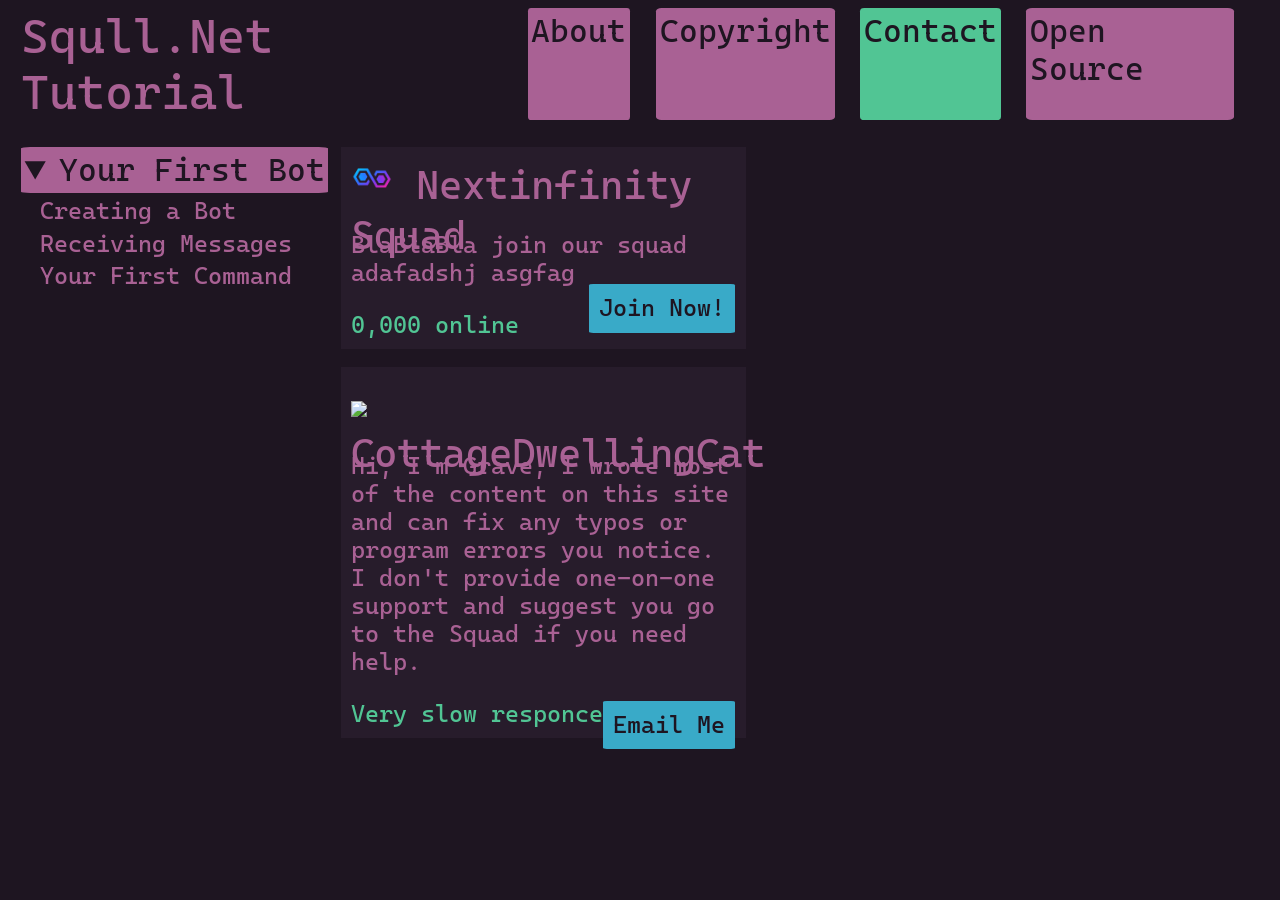
==== contact.html @ 95c27e2c "intial commit" ====
<!DOCTYPE html>
<head>
    <title>Discord.Net Tutorial</title>
    <meta charset="utf-8" />
    <link rel="preload" as="style" href="/assets/defaults.css" />
    <link rel="stylesheet" href="/assets/defaults.css" />
    <link rel="icon" href="/assets/imgs/nextinfinity.png" />
</head>

<body>
    <template id="select">contact-header</template>
    <template id="content">
        <div class="widget" id="widget-nextinifity">
            <div class="widget-name">
                <img src="/assets/imgs/nextinfinity.png" width="42" />
                <span>Nextinfinity Squad</span>
            </div>
            <p class="widget-description">BlaBlaBla join our squad adafadshj
                asgfag </p>
            <div class="widget-footer">
                <span class="server-widget-online" id="squad-online">0,000
                    online</span>
                <a class="join-action" href="//squll.com/cat">Join Now!</a>
            </div>
        </div>

        <div class="widget" id="widget-cat">
            <div class="widget-name">
                <img
                    src="//theowlshed.cottagedwelling.dev/f9e1dfc9a3a8db57fdd872631a493512.png"
                    width="42" />
                <span>CottageDwellingCat</span>
            </div>
            <p class="widget-description">Hi, I'm Grave, I wrote most of the
                content on this site and can fix any typos or program errors you
                notice. I don't provide one-on-one support and suggest you go to
                the Squad if you need help.</p>
            <div class="widget-footer">
                <span class="server-widget-online">Very slow responces!</span>
                <a class="join-action" href="mailto:cat@cottagedwelling.dev">Email
                    Me</a>
            </div>
        </div>
    </template>
    <script src="/assets/scripts/loader.js"></script>
</body>
---- assets/defaults.css ----
:root {
    --background: #1e1521;
    --background-card: #271c2b;
    --theme-background: #a96194;
    --theme-alt-background: #51c594;
    --attn-background: #39aac8;

    --text: #a96194;
    --theme-text: #1e1521;
    --theme-alt-text: #1e1521;
    --attn-text: #1e1521;
}

body {
    background-color: var(--background);
    color: var(--text);
    font-family: "Cascadia Code", monospace;
    font-size: 1.5rem;
    padding-left: 1vw;
    padding-right: 1vw;
}

.header {
    display: inline-flex;
}

.site-title {
    font-size: 3rem;
    padding-right: 2vw;
}

.header-button {
    margin-right: 2vw;
    font-size: 2rem;
    background-color: var(--theme-background);
    color: var(--theme-text);
    padding: 0.3vw;
    border-radius: 3%;
}

.header-button.selected {
    background-color: var(--theme-alt-background);
}

.left-sidebar {
    width: fit-content;
    max-width: 25vw;
}

.tutorial-header {
    font-size: 2rem;
    background-color: var(--theme-background);
    color: var(--theme-text);
    padding: 0.3vw;
    border-radius: 3%;
}

.tutorial-item {
    margin-left: 1.5vw;
    margin-top: 0.5vh;
}

.content {
    margin-top: 3vh;
    display: flex;
}

.true-content {
    margin-left: 1vw;
    max-width: 50vw;
}

.widget {
    background-color: var(--background-card);
    padding: 0.8vw;
    max-width: 30vw;
    margin-bottom: 2vh;
}

.widget-name {
    line-height: 50px;
    height: 50px;
    text-align: left;
    font-size: 2.5rem;
}

.server-widget-online {
    color: var(--theme-alt-background);
}

.join-action {
    text-decoration: none;
    float: right;
    position: relative;
    background-color: var(--attn-background);
    color: var(--attn-text);
    padding: 0.8vw;
    border-radius: 3%;
    bottom: 3vh;
}

a.header-button {
    text-decoration: none;
}

span.widget-name {
    display: inline-block;
    vertical-align: middle;
    line-height: normal;
}

code {
    counter-reset: step;
    counter-increment: step 0;
}

.shiki {
    padding: 1rem;
    border-radius: 2%;
}

code .line::before {
    content: counter(step);
    counter-increment: step;
    width: 1rem;
    margin-right: 1.5rem;
    display: inline-block;
    text-align: right;
    color: rgba(115, 138, 148, .4)
}

@font-face {
    font-family: "Cascadia Code";
    src: url("/assets/fonts/CascadiaCode.ttf");
}
---- assets/defaults.css ----
:root {
    --background: #1e1521;
    --background-card: #271c2b;
    --theme-background: #a96194;
    --theme-alt-background: #51c594;
    --attn-background: #39aac8;

    --text: #a96194;
    --theme-text: #1e1521;
    --theme-alt-text: #1e1521;
    --attn-text: #1e1521;
}

body {
    background-color: var(--background);
    color: var(--text);
    font-family: "Cascadia Code", monospace;
    font-size: 1.5rem;
    padding-left: 1vw;
    padding-right: 1vw;
}

.header {
    display: inline-flex;
}

.site-title {
    font-size: 3rem;
    padding-right: 2vw;
}

.header-button {
    margin-right: 2vw;
    font-size: 2rem;
    background-color: var(--theme-background);
    color: var(--theme-text);
    padding: 0.3vw;
    border-radius: 3%;
}

.header-button.selected {
    background-color: var(--theme-alt-background);
}

.left-sidebar {
    width: fit-content;
    max-width: 25vw;
}

.tutorial-header {
    font-size: 2rem;
    background-color: var(--theme-background);
    color: var(--theme-text);
    padding: 0.3vw;
    border-radius: 3%;
}

.tutorial-item {
    margin-left: 1.5vw;
    margin-top: 0.5vh;
}

.content {
    margin-top: 3vh;
    display: flex;
}

.true-content {
    margin-left: 1vw;
    max-width: 50vw;
}

.widget {
    background-color: var(--background-card);
    padding: 0.8vw;
    max-width: 30vw;
    margin-bottom: 2vh;
}

.widget-name {
    line-height: 50px;
    height: 50px;
    text-align: left;
    font-size: 2.5rem;
}

.server-widget-online {
    color: var(--theme-alt-background);
}

.join-action {
    text-decoration: none;
    float: right;
    position: relative;
    background-color: var(--attn-background);
    color: var(--attn-text);
    padding: 0.8vw;
    border-radius: 3%;
    bottom: 3vh;
}

a.header-button {
    text-decoration: none;
}

span.widget-name {
    display: inline-block;
    vertical-align: middle;
    line-height: normal;
}

code {
    counter-reset: step;
    counter-increment: step 0;
}

.shiki {
    padding: 1rem;
    border-radius: 2%;
}

code .line::before {
    content: counter(step);
    counter-increment: step;
    width: 1rem;
    margin-right: 1.5rem;
    display: inline-block;
    text-align: right;
    color: rgba(115, 138, 148, .4)
}

@font-face {
    font-family: "Cascadia Code";
    src: url("/assets/fonts/CascadiaCode.ttf");
}
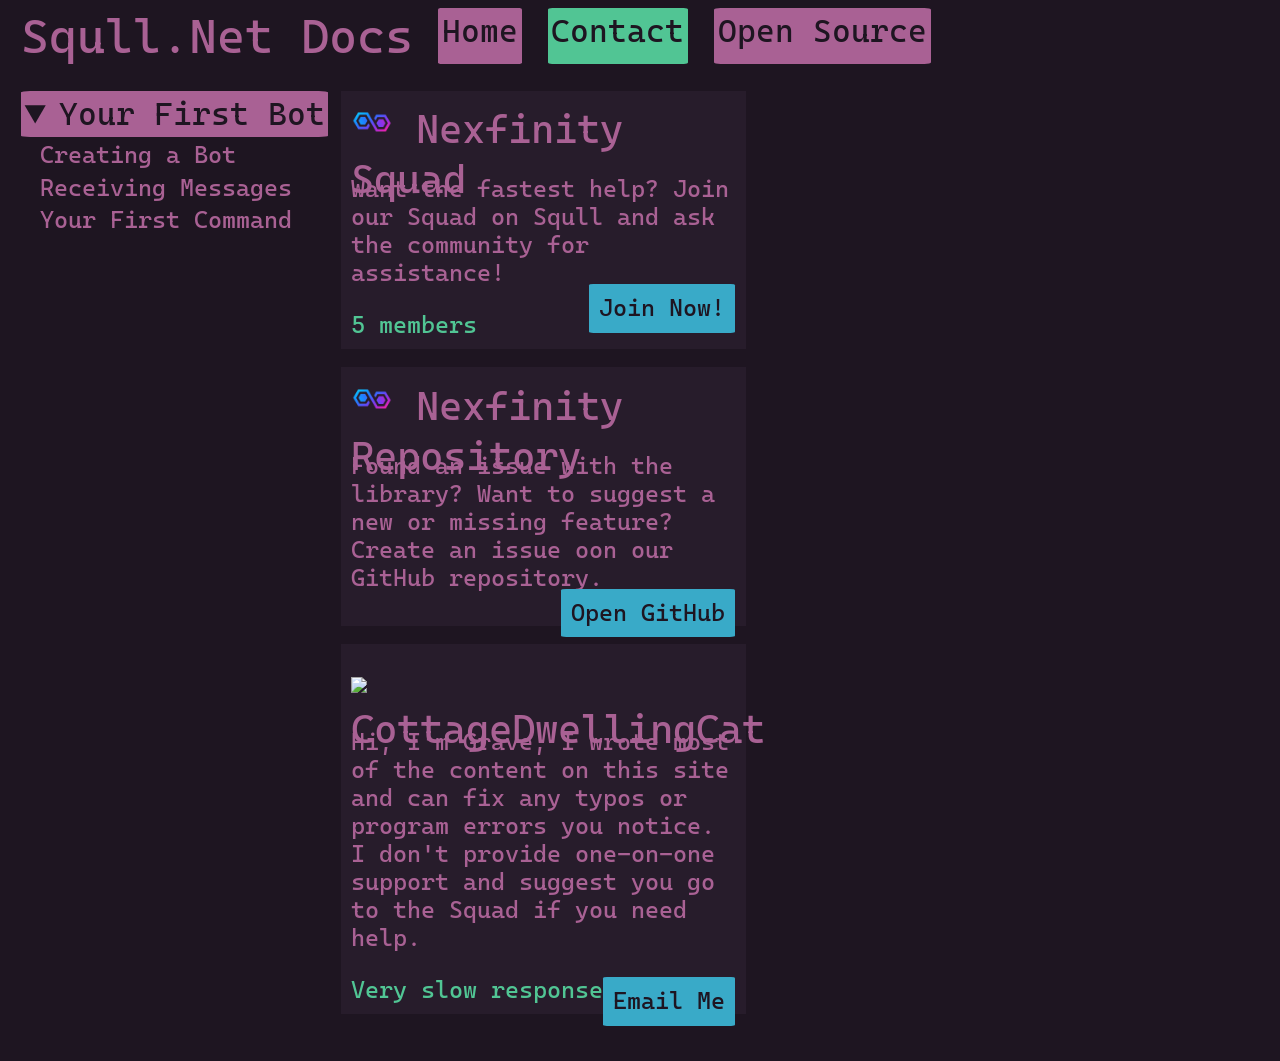
==== commit 442a1604: "minor updates" ====
--- a/contact.html
+++ b/contact.html
@@ -1,26 +1,36 @@
 <!DOCTYPE html>
 <head>
-    <title>Discord.Net Tutorial</title>
+    <title>Squll.Net Tutorial</title>
     <meta charset="utf-8" />
     <link rel="preload" as="style" href="/assets/defaults.css" />
     <link rel="stylesheet" href="/assets/defaults.css" />
-    <link rel="icon" href="/assets/imgs/nextinfinity.png" />
+    <link rel="icon" href="/assets/imgs/nexfinity.png" />
 </head>
 
 <body>
     <template id="select">contact-header</template>
     <template id="content">
-        <div class="widget" id="widget-nextinifity">
+        <div class="widget" id="widget-nexfinity">
             <div class="widget-name">
-                <img src="/assets/imgs/nextinfinity.png" width="42" />
-                <span>Nextinfinity Squad</span>
+                <img src="/assets/imgs/nexfinity.png" width="42" />
+                <span>Nexfinity Squad</span>
             </div>
-            <p class="widget-description">BlaBlaBla join our squad adafadshj
-                asgfag </p>
+            <p class="widget-description">Want the fastest help? Join our Squad on Squll and ask the community for assistance!</p>
             <div class="widget-footer">
-                <span class="server-widget-online" id="squad-online">0,000
-                    online</span>
-                <a class="join-action" href="//squll.com/cat">Join Now!</a>
+                <span class="server-widget-online" id="squad-online">5 members</span>
+                <a class="join-action" href="https://squll.com/invite/squll.net">Join Now!</a>
+            </div>
+        </div>
+		
+		<div class="widget" id="widget-nexfinity">
+            <div class="widget-name">
+                <img src="/assets/imgs/nexfinity.png" width="42" />
+                <span>Nexfinity Repository</span>
+            </div>
+            <p class="widget-description">Found an issue with the library? Want to suggest a new or missing feature? Create an issue oon our GitHub repository.</p>
+            <div class="widget-footer">
+                <!--<span class="server-widget-online" id="squad-online">5 members</span>-->
+                <a class="join-action" href="https://github.com/Nexfinity/Squll.Net">Open GitHub</a>
             </div>
         </div>
 
@@ -36,9 +46,8 @@
                 notice. I don't provide one-on-one support and suggest you go to
                 the Squad if you need help.</p>
             <div class="widget-footer">
-                <span class="server-widget-online">Very slow responces!</span>
-                <a class="join-action" href="mailto:cat@cottagedwelling.dev">Email
-                    Me</a>
+                <span class="server-widget-online">Very slow responses!</span>
+                <a class="join-action" href="mailto:cat@cottagedwelling.dev">Email Me</a>
             </div>
         </div>
     </template>
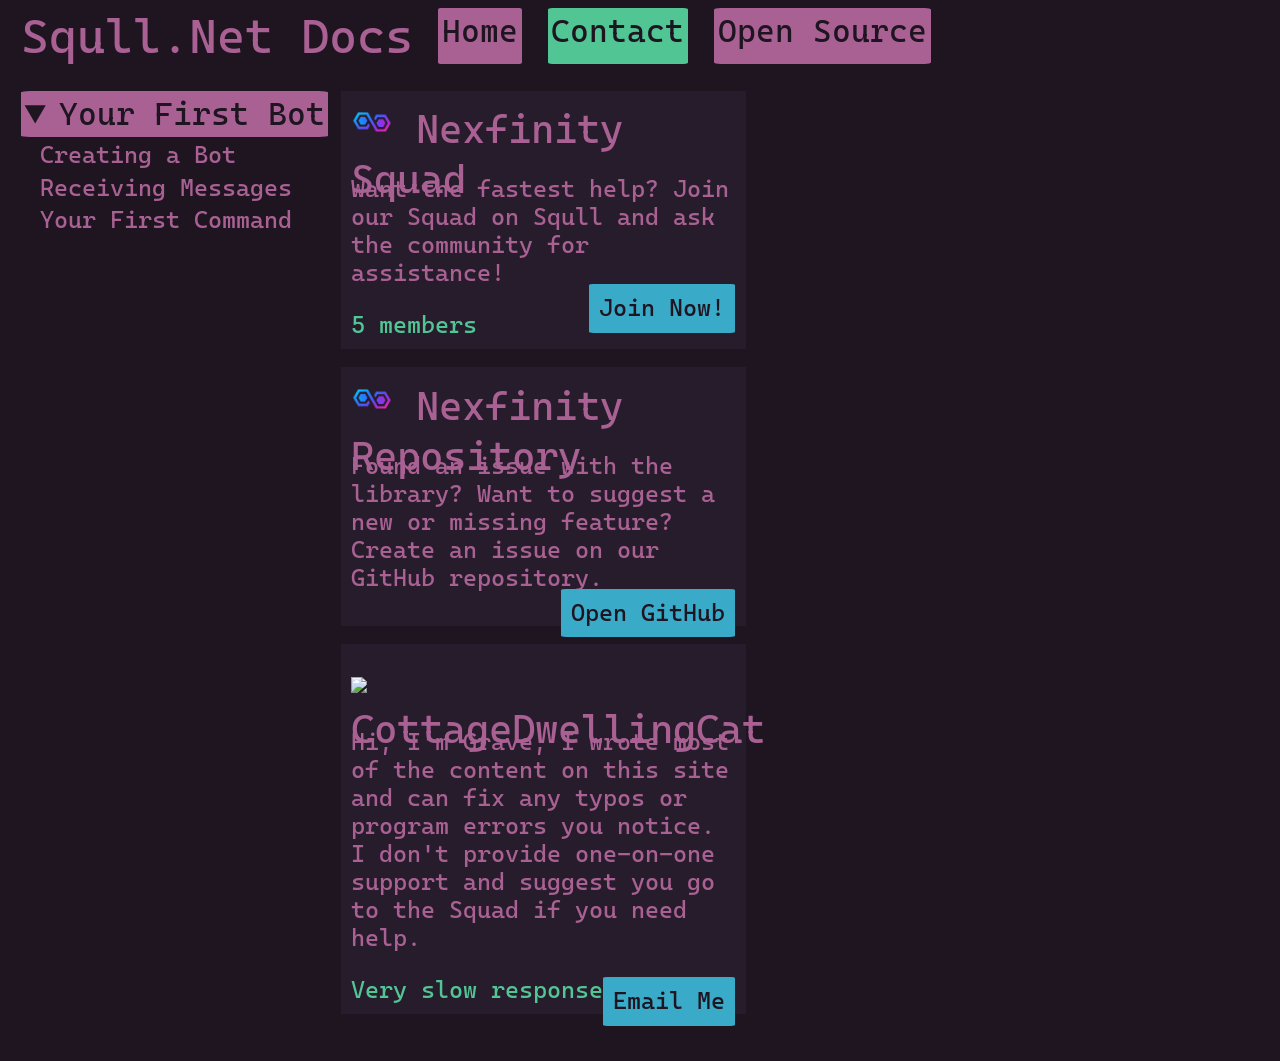
==== commit b3d046eb: "update page titles" ====
--- a/contact.html
+++ b/contact.html
@@ -1,6 +1,6 @@
 <!DOCTYPE html>
 <head>
-    <title>Squll.Net Tutorial</title>
+    <title>Squll.Net Docs</title>
     <meta charset="utf-8" />
     <link rel="preload" as="style" href="/assets/defaults.css" />
     <link rel="stylesheet" href="/assets/defaults.css" />
@@ -27,7 +27,7 @@
                 <img src="/assets/imgs/nexfinity.png" width="42" />
                 <span>Nexfinity Repository</span>
             </div>
-            <p class="widget-description">Found an issue with the library? Want to suggest a new or missing feature? Create an issue oon our GitHub repository.</p>
+            <p class="widget-description">Found an issue with the library? Want to suggest a new or missing feature? Create an issue on our GitHub repository.</p>
             <div class="widget-footer">
                 <!--<span class="server-widget-online" id="squad-online">5 members</span>-->
                 <a class="join-action" href="https://github.com/Nexfinity/Squll.Net">Open GitHub</a>
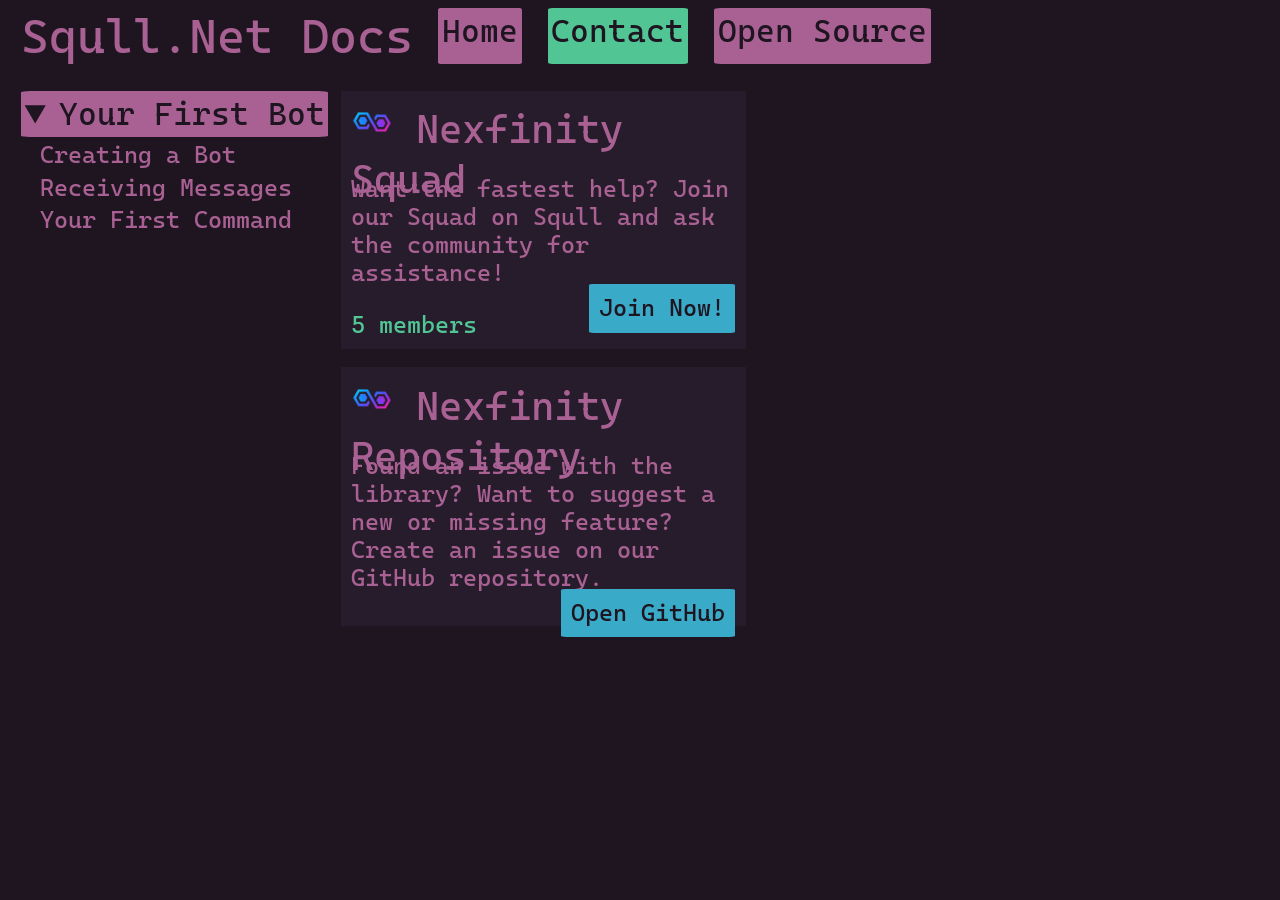
==== commit 3cd7fdb6: "Remove ref. to CottageDwellingCat re: recent stalking" ====
--- a/contact.html
+++ b/contact.html
@@ -33,23 +33,6 @@
                 <a class="join-action" href="https://github.com/Nexfinity/Squll.Net">Open GitHub</a>
             </div>
         </div>
-
-        <div class="widget" id="widget-cat">
-            <div class="widget-name">
-                <img
-                    src="//theowlshed.cottagedwelling.dev/f9e1dfc9a3a8db57fdd872631a493512.png"
-                    width="42" />
-                <span>CottageDwellingCat</span>
-            </div>
-            <p class="widget-description">Hi, I'm Grave, I wrote most of the
-                content on this site and can fix any typos or program errors you
-                notice. I don't provide one-on-one support and suggest you go to
-                the Squad if you need help.</p>
-            <div class="widget-footer">
-                <span class="server-widget-online">Very slow responses!</span>
-                <a class="join-action" href="mailto:cat@cottagedwelling.dev">Email Me</a>
-            </div>
-        </div>
     </template>
     <script src="/assets/scripts/loader.js"></script>
 </body>
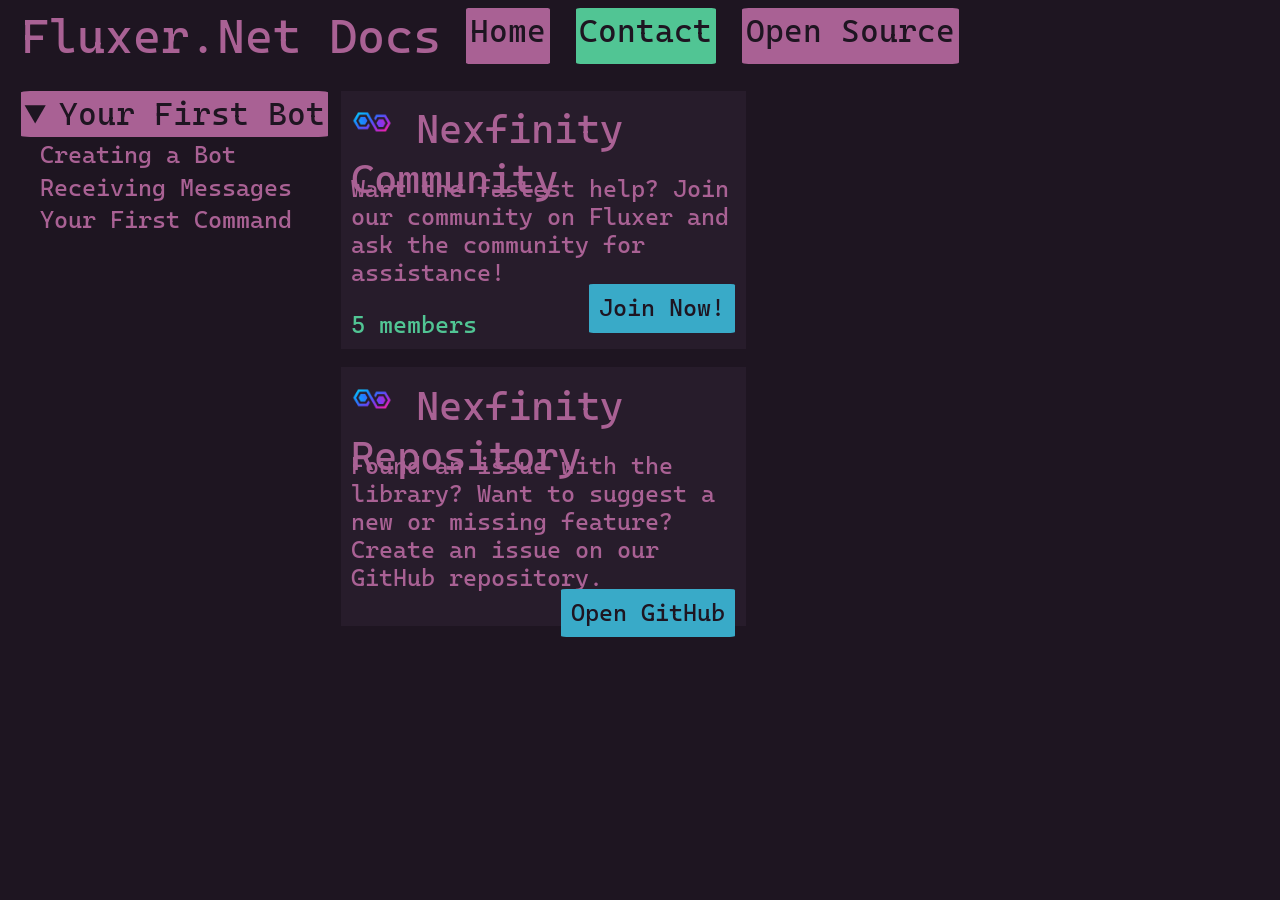
==== commit 6d66ef56: "Squll=>Fluxer" ====
--- a/contact.html
+++ b/contact.html
@@ -1,6 +1,6 @@
 <!DOCTYPE html>
 <head>
-    <title>Squll.Net Docs</title>
+    <title>Fluxer.Net Docs</title>
     <meta charset="utf-8" />
     <link rel="preload" as="style" href="/assets/defaults.css" />
     <link rel="stylesheet" href="/assets/defaults.css" />
@@ -13,12 +13,12 @@
         <div class="widget" id="widget-nexfinity">
             <div class="widget-name">
                 <img src="/assets/imgs/nexfinity.png" width="42" />
-                <span>Nexfinity Squad</span>
+                <span>Nexfinity Community</span>
             </div>
-            <p class="widget-description">Want the fastest help? Join our Squad on Squll and ask the community for assistance!</p>
+            <p class="widget-description">Want the fastest help? Join our community on Fluxer and ask the community for assistance!</p>
             <div class="widget-footer">
                 <span class="server-widget-online" id="squad-online">5 members</span>
-                <a class="join-action" href="https://squll.com/invite/squll.net">Join Now!</a>
+                <a class="join-action" href="https://squll.com/invite/fluxer.net">Join Now!</a>
             </div>
         </div>
 		
@@ -30,7 +30,7 @@
             <p class="widget-description">Found an issue with the library? Want to suggest a new or missing feature? Create an issue on our GitHub repository.</p>
             <div class="widget-footer">
                 <!--<span class="server-widget-online" id="squad-online">5 members</span>-->
-                <a class="join-action" href="https://github.com/Nexfinity/Squll.Net">Open GitHub</a>
+                <a class="join-action" href="https://github.com/Nexfinity/Fluxer.Net">Open GitHub</a>
             </div>
         </div>
     </template>
